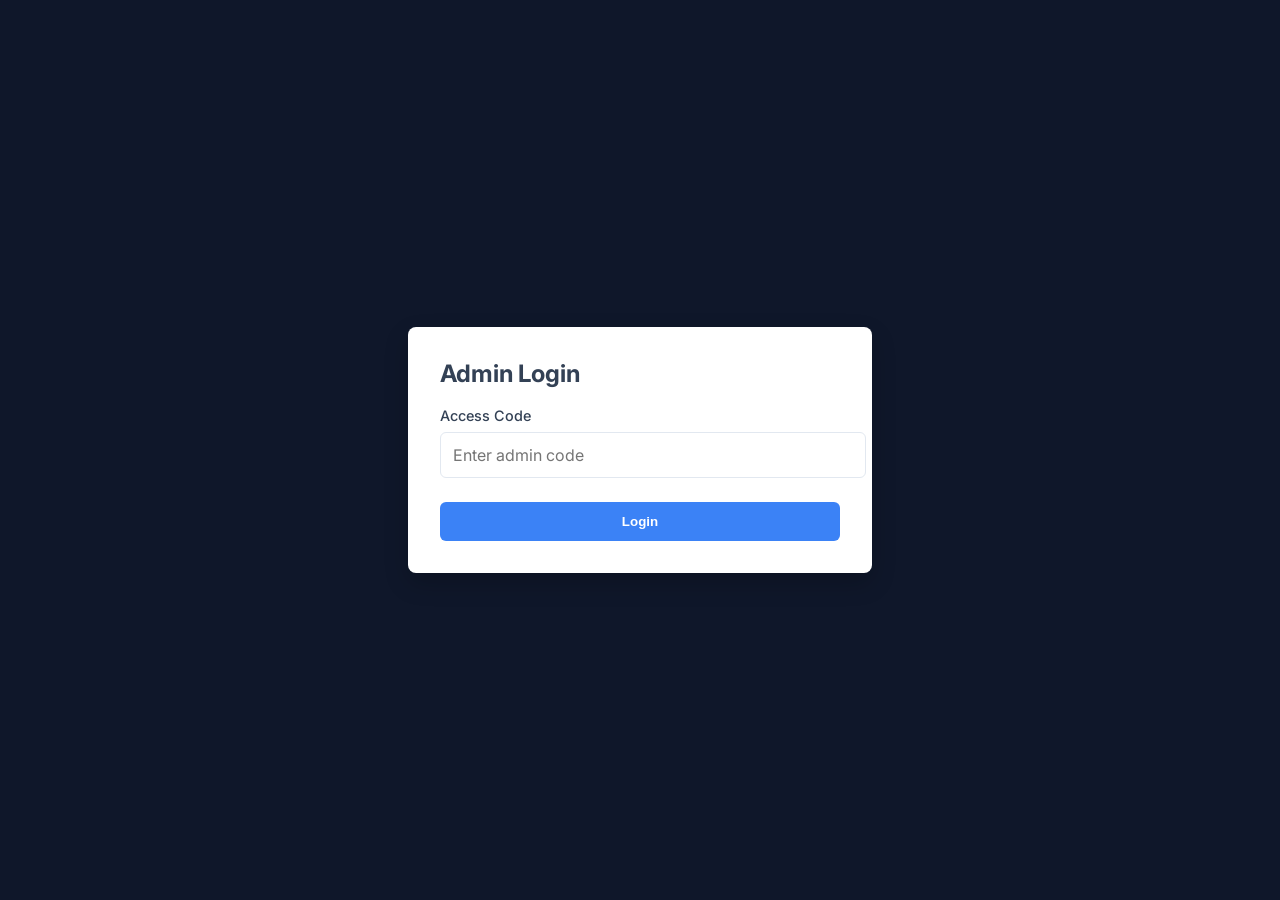
==== admin.html @ 921d5e76 "Add files via upload Back-end optimization for mobiles" ====
<!DOCTYPE html>
<html lang="en">

<head>
    <meta charset="UTF-8">
    <meta name="viewport" content="width=device-width, initial-scale=1.0">
    <script>
        // Redirect trailing slash URLs to admin.html to preserve relative script pathing on GitHub Pages
        if (window.location.pathname.endsWith('/admin/')) {
            window.location.replace(window.location.pathname.replace(/\/admin\/$/, '/admin.html') + window.location.search);
        }
    </script>
    <title>Copier Maximum Admin | Product Management</title>
    <!-- Re-using main variables but with admin specific layout -->
    <link href="https://fonts.googleapis.com/css2?family=Inter:wght@400;500;600;700&display=swap" rel="stylesheet">
    <link rel="stylesheet" href="https://cdnjs.cloudflare.com/ajax/libs/font-awesome/6.5.1/css/all.min.css">
    <style>
        :root {
            --primary: #0F172A;
            --accent: #3B82F6;
            --bg: #F1F5F9;
            --surface: #FFFFFF;
            --border: #E2E8F0;
            --text: #334155;
            --danger: #EF4444;
            --success: #10B981;
        }

        body {
            font-family: 'Inter', sans-serif;
            background: var(--bg);
            color: var(--text);
            margin: 0;
        }

        .login-overlay {
            position: fixed;
            inset: 0;
            background: var(--primary);
            z-index: 1000;
            display: flex;
            align-items: center;
            justify-content: center;
        }

        .login-box {
            background: var(--surface);
            padding: 2rem;
            border-radius: 8px;
            width: 100%;
            max-width: 400px;
            box-shadow: 0 10px 25px rgba(0, 0, 0, 0.2);
        }

        /* Layout */
        .admin-layout {
            display: flex;
            height: 100vh;
        }

        .sidebar {
            width: 250px;
            background: var(--primary);
            color: white;
            padding: 1.5rem;
            display: flex;
            flex-direction: column;
        }

        .sidebar-brand {
            font-size: 1.5rem;
            font-weight: bold;
            margin-bottom: 2rem;
            color: var(--accent);
        }

        .nav-item {
            padding: 0.75rem 1rem;
            color: #94A3B8;
            cursor: pointer;
            border-radius: 6px;
            margin-bottom: 0.5rem;
            transition: 0.2s;
        }

        .nav-item:hover,
        .nav-item.active {
            background: rgba(255, 255, 255, 0.1);
            color: white;
        }

        .main-content {
            flex: 1;
            padding: 2rem;
            overflow-y: auto;
        }

        .header {
            display: flex;
            justify-content: space-between;
            align-items: center;
            margin-bottom: 2rem;
        }

        .btn {
            padding: 0.75rem 1.5rem;
            border-radius: 6px;
            border: none;
            font-weight: 600;
            cursor: pointer;
        }

        .btn-primary {
            background: var(--accent);
            color: white;
        }

        /* Form */
        .card {
            background: var(--surface);
            padding: 2rem;
            border-radius: 8px;
            box-shadow: 0 1px 3px rgba(0, 0, 0, 0.1);
        }

        .form-grid {
            display: grid;
            grid-template-columns: 1fr 1fr;
            gap: 1.5rem;
        }

        .form-group {
            margin-bottom: 1.5rem;
        }

        .form-group.full {
            grid-column: span 2;
        }

        label {
            display: block;
            margin-bottom: 0.5rem;
            font-weight: 500;
            font-size: 0.9rem;
        }

        input,
        select,
        textarea {
            width: 100%;
            padding: 0.75rem;
            border: 1px solid var(--border);
            border-radius: 6px;
            font-family: inherit;
            font-size: 1rem;
        }

        /* Image Upload */
        .image-dropzone {
            border: 2px dashed var(--border);
            padding: 2rem;
            text-align: center;
            border-radius: 8px;
            cursor: pointer;
            transition: 0.2s;
        }

        .image-dropzone:hover {
            border-color: var(--accent);
            background: #F8FAFC;
        }

        .preview-grid {
            display: grid;
            grid-template-columns: repeat(auto-fill, minmax(100px, 1fr));
            gap: 1rem;
            margin-top: 1rem;
        }

        .preview-item {
            aspect-ratio: 1;
            border-radius: 6px;
            overflow: hidden;
            position: relative;
            border: 1px solid var(--border);
        }

        .preview-item img {
            width: 100%;
            height: 100%;
            object-fit: cover;
        }

        .hidden {
            display: none !important;
        }

        /* Pagination Styling */
        .pagination {
            display: flex;
            justify-content: center;
            align-items: center;
            gap: 0.5rem;
            margin-top: 1.5rem;
        }

        .page-btn {
            display: inline-flex;
            align-items: center;
            justify-content: center;
            padding: 0.4rem 0.8rem;
            min-width: 2.2rem;
            height: 2.2rem;
            border-radius: 6px;
            border: 1px solid var(--border);
            background: var(--surface);
            color: var(--text);
            font-size: 0.85rem;
            font-weight: 500;
            cursor: pointer;
            transition: all 0.2s ease;
        }

        .page-btn:hover:not(:disabled) {
            border-color: var(--accent);
            color: var(--accent);
            background-color: rgba(59, 130, 246, 0.05);
            transform: translateY(-1px);
        }

        .page-btn.active {
            background-color: var(--accent);
            color: white;
            border-color: var(--accent);
        }

        .page-btn:disabled {
            opacity: 0.5;
            cursor: not-allowed;
            background-color: #F1F5F9;
        }

        /* --- Mobile Responsive Enhancements (max-width: 768px) --- */
        
        /* Mobile Top Bar Styles */
        .mobile-admin-header {
            display: none;
            width: 100%;
            height: 60px;
            background: var(--primary);
            color: white;
            align-items: center;
            padding: 0 1rem;
            position: fixed;
            top: 0;
            left: 0;
            z-index: 1050;
            box-shadow: 0 2px 10px rgba(0, 0, 0, 0.1);
            box-sizing: border-box;
        }

        .mobile-nav-toggle {
            background: rgba(255, 255, 255, 0.1);
            border: none;
            color: white;
            font-size: 1.25rem;
            width: 40px;
            height: 40px;
            border-radius: 6px;
            cursor: pointer;
            display: flex;
            align-items: center;
            justify-content: center;
            margin-right: 1rem;
            transition: background 0.2s;
        }

        .mobile-nav-toggle:hover {
            background: rgba(255, 255, 255, 0.2);
        }

        .mobile-brand {
            font-weight: 700;
            font-size: 1.1rem;
            letter-spacing: 0.5px;
        }

        /* Sidebar Backdrop Overlay */
        .sidebar-overlay {
            display: none;
            position: fixed;
            inset: 0;
            background: rgba(15, 23, 42, 0.5);
            backdrop-filter: blur(4px);
            -webkit-backdrop-filter: blur(4px);
            z-index: 1090;
            opacity: 0;
            transition: opacity 0.3s ease;
            pointer-events: none;
        }

        .sidebar-overlay.active {
            opacity: 1;
            pointer-events: auto;
        }

        @media (max-width: 768px) {
            .mobile-admin-header {
                display: flex;
            }

            .sidebar-overlay {
                display: block;
            }

            .admin-layout {
                flex-direction: column;
                height: auto;
                min-height: 100vh;
            }

            /* Turn sidebar into drawer */
            .sidebar {
                position: fixed;
                left: -270px;
                top: 0;
                bottom: 0;
                width: 260px;
                z-index: 1100;
                height: 100vh;
                box-shadow: 5px 0 25px rgba(0, 0, 0, 0.15);
                transition: transform 0.3s cubic-bezier(0.4, 0, 0.2, 1);
            }

            .sidebar.open {
                transform: translateX(270px);
            }

            /* Layout Main Content adjustments */
            .main-content {
                padding: 1.5rem 1rem;
                margin-top: 60px; /* offset sticky mobile header */
                width: 100%;
                box-sizing: border-box;
            }

            .header {
                flex-direction: column;
                align-items: flex-start;
                gap: 1rem;
                margin-bottom: 1.5rem;
            }

            .header h1 {
                font-size: 1.5rem;
                margin: 0;
            }

            .header .btn {
                width: 100%;
                text-align: center;
            }

            /* Stack Form Grid */
            .form-grid {
                grid-template-columns: 1fr;
                gap: 1rem;
            }

            .form-group.full {
                grid-column: span 1;
            }

            .card {
                padding: 1.25rem;
            }

            /* Responsive Table wrappers */
            table th, table td {
                padding: 0.75rem 0.5rem !important;
                font-size: 0.85rem;
            }

            .btn {
                padding: 0.6rem 1rem;
                font-size: 0.9rem;
            }

            /* Preview Grid optimization */
            .preview-grid {
                grid-template-columns: repeat(auto-fill, minmax(80px, 1fr));
                gap: 0.75rem;
            }

            /* Login Overlay container adjust */
            .login-box {
                margin: 0 1rem;
                padding: 1.5rem;
                max-width: 100%;
            }
        }
    </style>
</head>

<body>

    <!-- Login Screen -->
    <div id="login-screen" class="login-overlay">
        <div class="login-box">
            <h2 style="margin-top:0">Admin Login</h2>
            <div class="form-group">
                <label>Access Code</label>
                <input type="password" id="access-code" placeholder="Enter admin code">
            </div>
            <button id="login-btn" class="btn btn-primary" style="width:100%">Login</button>
        </div>
    </div>

    <!-- Main Dashboard -->
    <div id="admin-dashboard" class="admin-layout hidden">
        <!-- Sidebar Backdrop Overlay -->
        <div id="sidebar-overlay" class="sidebar-overlay"></div>

        <!-- Mobile Header Bar -->
        <div class="mobile-admin-header">
            <button class="mobile-nav-toggle" id="mobile-nav-toggle" aria-label="Toggle Navigation">
                <i class="fas fa-bars"></i>
            </button>
            <div class="mobile-brand">Copier Maximum Admin</div>
        </div>

        <aside class="sidebar">
            <div class="sidebar-brand">Copier Maximum Solutions</div>
            <div class="nav-item active" onclick="window.AdminApp.switchTab('add')"><i class="fas fa-plus-circle"></i> Add
                Product</div>
            <div class="nav-item" onclick="window.AdminApp.switchTab('list')"><i class="fas fa-list"></i> Product List</div>
            <div class="nav-item" onclick="window.AdminApp.switchTab('settings')"><i class="fas fa-cog"></i> Settings</div>
            <div style="margin-top: auto;">
                <div class="nav-item" onclick="location.reload()"><i class="fas fa-sign-out-alt"></i> Logout</div>
                <div style="margin-top: 1rem; padding: 0 2.75rem; color: #A8293B; font-size: 0.85rem; font-weight: bold;">
                    Powered by <a href="https://www.techbrain.africa" target="_blank" style="color: #A8293B; text-decoration: none; font-weight: bold;">TechBrain</a>
                </div>
            </div>
        </aside>

        <main class="main-content">

            <!-- Add Product View -->
            <div id="view-add" class="view-section">
                <div class="header">
                    <h1 id="form-title">Add New Product</h1>
                </div>

                <div class="card">
                    <form id="product-form">
                        <input type="hidden" name="rowId" id="rowId" value="">
                        <input type="hidden" name="existingImages" id="existingImages" value="">
                        <div class="form-grid">
                            <div class="form-group">
                                <label>Product Name</label>
                                <input type="text" name="name" required placeholder="e.g. Kyocera Taskalfa 3511i">
                            </div>

                            <div class="form-group">
                                <label>Category</label>
                                <select name="category" required>
                                    <option value="Refurbished Copiers">Refurbished Copiers</option>
                                    <option value="Drum units">Drum units</option>
                                    <option value="Kyocera B/W A4 Printers">Kyocera B/W A4 Printers</option>
                                    <option value="Toner Refills">Toner Refills</option>
                                    <option value="Toners">Toners</option>
                                    <option value="Accessories">Accessories</option>
                                    <option value="Brand New Copiers">Brand New Copiers</option>
                                    <option value="Laptops & Computers">Laptops & Computers</option>
                                    <option value="Spare Parts">Spare Parts</option>
                                    <option value="Office Printers">Office Printers</option>
                                </select>
                            </div>

                            <div class="form-group">
                                <label>Price (KES)</label>
                                <input type="number" name="price" required placeholder="55000">
                            </div>

                            <div class="form-group">
                                <label>Original Price (Optional - for Strikethrough)</label>
                                <input type="number" name="old_price" placeholder="65000">
                            </div>

                            <div class="form-group full">
                                <label>Description</label>
                                <textarea name="description" rows="4"
                                    placeholder="Detailed product specifications..."></textarea>
                            </div>

                            <div class="form-group full">
                                <label>Product Images</label>
                                <div class="image-dropzone" id="dropzone">
                                    <i class="fas fa-cloud-upload-alt fa-2x"
                                        style="color:var(--text); margin-bottom:0.5rem"></i>
                                    <p>Click to upload or drag & drop images here</p>
                                    <!-- Hidden File Input -->
                                    <input type="file" id="file-input" multiple accept="image/*" class="hidden">
                                </div>
                                <div id="preview-area" class="preview-grid"></div>
                            </div>
                        </div>

                        <div style="text-align: right; margin-top: 2rem;">
                            <button type="submit" class="btn btn-primary">
                                <i class="fas fa-save"></i> Save Product
                            </button>
                        </div>
                    </form>
                </div>
            </div>

            <!-- List View Placeholder -->
            <div id="view-list" class="view-section hidden">
                <div class="header">
                    <h1>Product Inventory <span id="inventory-counter" style="font-size: 1.1rem; font-weight: 500; color: var(--text); opacity: 0.7; margin-left: 0.5rem;">(Total: 0)</span></h1>
                    <button class="btn btn-primary" onclick="window.AdminApp.switchTab('add')"><i class="fas fa-plus"></i> Add New</button>
                </div>
                <div class="card">
                    <div id="inventory-loading">Fetching current inventory...</div>
                    <div style="overflow-x: auto;">
                        <table style="width: 100%; text-align: left; border-collapse: collapse; min-width: 600px;">
                            <thead>
                                <tr style="border-bottom: 2px solid var(--border);">
                                    <th style="padding: 1rem;">Image</th>
                                    <th style="padding: 1rem;">Name</th>
                                    <th style="padding: 1rem;">Category</th>
                                    <th style="padding: 1rem;">Price</th>
                                    <th style="padding: 1rem;">Actions</th>
                                </tr>
                            </thead>
                            <tbody id="inventory-table-body">
                                <!-- Populated dynamically -->
                            </tbody>
                        </table>
                    </div>
                    <div id="inventory-pagination" class="pagination"></div>
                </div>
            </div>

            <!-- Settings View (Brands & Testimonials) -->
            <div id="view-settings" class="view-section hidden">
                <div class="header">
                    <h1>Backend Content Settings</h1>
                </div>

                <!-- Brands Management -->
                <div class="card" style="margin-bottom: 2rem;">
                    <h2>Manage Global Brands</h2>
                    <p style="margin-bottom: 1.5rem; color: var(--text); opacity: 0.8;">Upload corporate brand partner logos. Real logos will display in the brand slider.</p>
                    
                    <form id="brand-form" style="margin-bottom: 2rem;">
                        <input type="hidden" id="brand-row-id" name="brandRowId" value="">
                        <input type="hidden" id="brand-existing-logo" name="brandExistingLogo" value="">
                        <div id="brand-form-title" style="font-weight:700; font-size:1rem; margin-bottom:1rem; color:var(--primary);">Add New Brand</div>
                        <div class="form-grid">
                            <div class="form-group">
                                <label>Brand Name</label>
                                <input type="text" name="brandName" id="brand-name-input" required placeholder="e.g. Kyocera, Ricoh">
                            </div>
                            <div class="form-group">
                                <label>Brand Logo Image <span id="brand-logo-hint" style="font-size:0.8rem;font-weight:400;color:var(--text);opacity:0.7;"></span></label>
                                <input type="file" id="brand-logo-input" accept="image/*">
                            </div>
                        </div>
                        <div style="text-align: right; margin-top: 1rem; display:flex; gap:0.75rem; justify-content:flex-end;">
                            <button type="button" id="brand-cancel-edit" class="btn" style="display:none; background:var(--border); color:var(--text);" onclick="window.AdminApp.cancelBrandEdit()">
                                <i class="fas fa-times"></i> Cancel Edit
                            </button>
                            <button type="submit" id="brand-submit-btn" class="btn btn-primary">
                                <i class="fas fa-plus"></i> Add Brand Logo
                            </button>
                        </div>
                    </form>

                    <h3 style="border-bottom: 2px solid var(--border); padding-bottom: 0.5rem; margin-top: 2rem;">Current Brands</h3>
                    <div style="overflow-x: auto; margin-top: 1rem;">
                        <table style="width: 100%; text-align: left; border-collapse: collapse;">
                            <thead>
                                <tr style="border-bottom: 1px solid var(--border); color: var(--text);">
                                    <th style="padding: 0.5rem 1rem;">Logo</th>
                                    <th style="padding: 0.5rem 1rem;">Brand Name</th>
                                    <th style="padding: 0.5rem 1rem;">Actions</th>
                                </tr>
                            </thead>
                            <tbody id="brands-table-body">
                                <tr><td colspan="3" style="padding: 1rem; text-align: center;">Loading brand lists...</td></tr>
                            </tbody>
                        </table>
                    </div>
                </div>

                <!-- Testimonials Management -->
                <div class="card">
                    <h2>Manage Happy Customers Testimonials</h2>
                    <p style="margin-bottom: 1.5rem; color: var(--text); opacity: 0.8;">Add customer reviews and ratings to show on the testimonials slider.</p>
                    
                    <form id="testimonial-form" style="margin-bottom: 2rem;">
                        <input type="hidden" id="testimonial-row-id" name="testimonialRowId" value="">
                        <input type="hidden" id="testimonial-existing-photo" name="testimonialExistingPhoto" value="">
                        <div id="testimonial-form-title" style="font-weight:700; font-size:1rem; margin-bottom:1rem; color:var(--primary);">Add New Testimonial</div>
                        <div class="form-grid">
                            <div class="form-group">
                                <label>Client Name</label>
                                <input type="text" name="clientName" id="client-name-input" required placeholder="e.g. John Doe">
                            </div>
                            <div class="form-group">
                                <label>Client Role / Company Name</label>
                                <input type="text" name="clientRole" id="client-role-input" required placeholder="e.g. Director, Grogan Spares Zone">
                            </div>
                            <div class="form-group">
                                <label>Star Rating</label>
                                <select name="clientRating" id="client-rating-input" required>
                                    <option value="5">5 Stars</option>
                                    <option value="4">4 Stars</option>
                                    <option value="3">3 Stars</option>
                                    <option value="2">2 Stars</option>
                                    <option value="1">1 Star</option>
                                </select>
                            </div>
                            <div class="form-group">
                                <label>Client Photo (Optional) <span id="client-photo-hint" style="font-size:0.8rem;font-weight:400;color:var(--text);opacity:0.7;"></span></label>
                                <input type="file" id="client-photo-input" accept="image/*">
                            </div>
                            <div class="form-group full">
                                <label>Testimonial Review Text</label>
                                <textarea name="clientText" id="client-text-input" rows="3" required placeholder="Describe their premium experience..."></textarea>
                            </div>
                        </div>
                        <div style="text-align: right; margin-top: 1rem; display:flex; gap:0.75rem; justify-content:flex-end;">
                            <button type="button" id="testimonial-cancel-edit" class="btn" style="display:none; background:var(--border); color:var(--text);" onclick="window.AdminApp.cancelTestimonialEdit()">
                                <i class="fas fa-times"></i> Cancel Edit
                            </button>
                            <button type="submit" id="testimonial-submit-btn" class="btn btn-primary">
                                <i class="fas fa-plus"></i> Add Testimonial
                            </button>
                        </div>
                    </form>

                    <h3 style="border-bottom: 2px solid var(--border); padding-bottom: 0.5rem; margin-top: 2rem;">Current Testimonials</h3>
                    <div style="overflow-x: auto; margin-top: 1rem;">
                        <table style="width: 100%; text-align: left; border-collapse: collapse;">
                            <thead>
                                <tr style="border-bottom: 1px solid var(--border); color: var(--text);">
                                    <th style="padding: 0.5rem 1rem;">Photo</th>
                                    <th style="padding: 0.5rem 1rem;">Name & Role</th>
                                    <th style="padding: 0.5rem 1rem;">Review Text</th>
                                    <th style="padding: 0.5rem 1rem;">Rating</th>
                                    <th style="padding: 0.5rem 1rem;">Actions</th>
                                </tr>
                            </thead>
                            <tbody id="testimonials-table-body">
                                <tr><td colspan="5" style="padding: 1rem; text-align: center;">Loading customer testimonials...</td></tr>
                            </tbody>
                        </table>
                    </div>
                </div>
            </div>

        </main>
    </div>

    <script>
        // Mobile Sidebar Drawer Toggle
        document.addEventListener('DOMContentLoaded', () => {
            const toggleBtn = document.getElementById('mobile-nav-toggle');
            const sidebar = document.querySelector('.sidebar');
            const overlay = document.getElementById('sidebar-overlay');

            if (toggleBtn && sidebar && overlay) {
                const toggleSidebar = () => {
                    sidebar.classList.toggle('open');
                    overlay.classList.toggle('active');
                };

                toggleBtn.addEventListener('click', toggleSidebar);
                overlay.addEventListener('click', toggleSidebar);

                // Auto-close sidebar drawer when navigating tabs
                document.querySelectorAll('.sidebar .nav-item').forEach(item => {
                    item.addEventListener('click', () => {
                        sidebar.classList.remove('open');
                        overlay.classList.remove('active');
                    });
                });
            }
        });
    </script>
    <script src="config.js"></script>
    <script type="module" src="admin.js"></script>
</body>

</html>
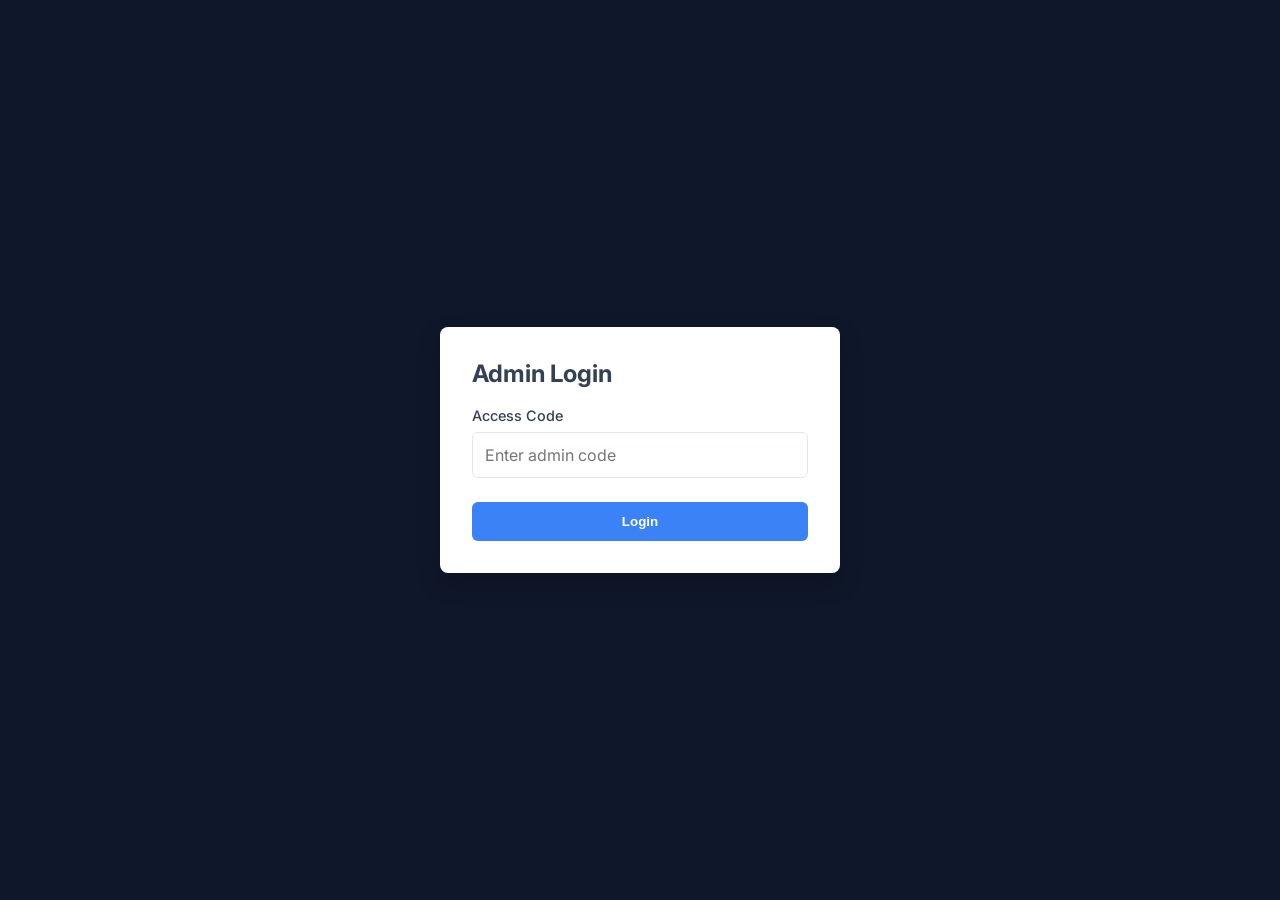
==== commit f42e2d93: "Add files via upload" ====
--- a/admin.html
+++ b/admin.html
@@ -15,9 +15,15 @@
     <link href="https://fonts.googleapis.com/css2?family=Inter:wght@400;500;600;700&display=swap" rel="stylesheet">
     <link rel="stylesheet" href="https://cdnjs.cloudflare.com/ajax/libs/font-awesome/6.5.1/css/all.min.css">
     <style>
+        * {
+            box-sizing: border-box;
+        }
+
         :root {
             --primary: #0F172A;
             --accent: #3B82F6;
+            --accent-color: #3B82F6;
+            --accent-hover: #2563EB;
             --bg: #F1F5F9;
             --surface: #FFFFFF;
             --border: #E2E8F0;
@@ -306,97 +312,171 @@
 
         @media (max-width: 768px) {
             .mobile-admin-header {
-                display: flex;
+                display: flex !important;
+                background: rgba(15, 23, 42, 0.96);
+                backdrop-filter: blur(16px);
+                -webkit-backdrop-filter: blur(16px);
+                border-bottom: 1px solid rgba(255, 255, 255, 0.08);
+                height: 60px;
+                padding: 0 1.25rem;
+                justify-content: flex-start;
+            }
+
+            .mobile-brand {
+                font-weight: 700;
+                font-size: 1.15rem;
+                color: #FFFFFF;
+                letter-spacing: 0.5px;
+                margin-left: 0.25rem;
             }
 
             .sidebar-overlay {
-                display: block;
+                display: block !important;
+                background: rgba(15, 23, 42, 0.6);
+                backdrop-filter: blur(6px);
+                -webkit-backdrop-filter: blur(6px);
             }
 
             .admin-layout {
-                flex-direction: column;
-                height: auto;
-                min-height: 100vh;
+                flex-direction: column !important;
+                height: auto !important;
+                min-height: 100vh !important;
+                background: var(--bg);
             }
 
             /* Turn sidebar into drawer */
             .sidebar {
-                position: fixed;
-                left: -270px;
-                top: 0;
-                bottom: 0;
-                width: 260px;
-                z-index: 1100;
-                height: 100vh;
-                box-shadow: 5px 0 25px rgba(0, 0, 0, 0.15);
-                transition: transform 0.3s cubic-bezier(0.4, 0, 0.2, 1);
+                position: fixed !important;
+                left: -290px !important;
+                top: 0 !important;
+                bottom: 0 !important;
+                width: 280px !important;
+                z-index: 1100 !important;
+                height: 100vh !important;
+                background: rgba(15, 23, 42, 0.98) !important;
+                backdrop-filter: blur(24px);
+                -webkit-backdrop-filter: blur(24px);
+                box-shadow: 10px 0 40px rgba(0, 0, 0, 0.3) !important;
+                transition: transform 0.4s cubic-bezier(0.16, 1, 0.3, 1) !important;
+                padding: 4rem 1.5rem 2rem 1.5rem !important; /* spacing for top close button */
             }
 
             .sidebar.open {
-                transform: translateX(270px);
-            }
-
-            /* Layout Main Content adjustments */
+                transform: translateX(290px) !important;
+            }
+
+            /* Close Button inside Sidebar */
+            .sidebar-close-btn {
+                position: absolute !important;
+                top: 1.25rem !important;
+                right: 1.25rem !important;
+                background: rgba(255, 255, 255, 0.08) !important;
+                border: none !important;
+                color: #94A3B8 !important;
+                width: 36px !important;
+                height: 36px !important;
+                border-radius: 50% !important;
+                display: flex !important;
+                align-items: center !important;
+                justify-content: center !important;
+                font-size: 1.15rem !important;
+                cursor: pointer !important;
+                transition: all 0.2s ease !important;
+            }
+
+            .sidebar-close-btn:hover {
+                background: rgba(239, 68, 68, 0.15) !important;
+                color: #EF4444 !important;
+            }
+
+            /* Navigation Links inside Mobile Drawer */
+            .sidebar-brand {
+                font-size: 1.35rem !important;
+                margin-bottom: 2rem !important;
+                text-align: center;
+                border-bottom: 1px solid rgba(255, 255, 255, 0.08);
+                padding-bottom: 1rem;
+            }
+
+            .nav-item {
+                padding: 0.9rem 1.25rem !important;
+                font-size: 1.05rem !important;
+                margin-bottom: 0.6rem !important;
+                display: flex !important;
+                align-items: center !important;
+                gap: 0.75rem !important;
+            }
+
+            /* Layout Main Content - Crucial height & scrolling overrides */
             .main-content {
-                padding: 1.5rem 1rem;
-                margin-top: 60px; /* offset sticky mobile header */
-                width: 100%;
-                box-sizing: border-box;
+                padding: 1.5rem 1rem !important;
+                margin-top: 60px !important; /* offset sticky mobile header */
+                width: 100% !important;
+                box-sizing: border-box !important;
+                overflow-y: visible !important; /* Let body handle vertical scrolling */
+                height: auto !important;
+                flex: none !important;
             }
 
             .header {
-                flex-direction: column;
-                align-items: flex-start;
-                gap: 1rem;
-                margin-bottom: 1.5rem;
+                flex-direction: column !important;
+                align-items: flex-start !important;
+                gap: 1rem !important;
+                margin-bottom: 1.5rem !important;
             }
 
             .header h1 {
-                font-size: 1.5rem;
-                margin: 0;
+                font-size: 1.6rem !important;
+                margin: 0 !important;
             }
 
             .header .btn {
-                width: 100%;
+                width: 100% !important;
                 text-align: center;
+                justify-content: center;
             }
 
             /* Stack Form Grid */
             .form-grid {
-                grid-template-columns: 1fr;
-                gap: 1rem;
+                grid-template-columns: 1fr !important;
+                gap: 1rem !important;
             }
 
             .form-group.full {
-                grid-column: span 1;
+                grid-column: span 1 !important;
             }
 
             .card {
-                padding: 1.25rem;
-            }
-
-            /* Responsive Table wrappers */
+                padding: 1.5rem 1.25rem !important;
+                border-radius: 12px !important;
+                box-shadow: 0 4px 15px rgba(0,0,0,0.03) !important;
+                margin-bottom: 1.5rem;
+            }
+
+            /* Table scaling & scrollability */
             table th, table td {
-                padding: 0.75rem 0.5rem !important;
-                font-size: 0.85rem;
+                padding: 0.85rem 0.5rem !important;
+                font-size: 0.825rem !important;
             }
 
             .btn {
-                padding: 0.6rem 1rem;
-                font-size: 0.9rem;
+                padding: 0.5rem 0.85rem !important;
+                font-size: 0.85rem !important;
+                border-radius: 8px !important;
             }
 
             /* Preview Grid optimization */
             .preview-grid {
-                grid-template-columns: repeat(auto-fill, minmax(80px, 1fr));
-                gap: 0.75rem;
+                grid-template-columns: repeat(auto-fill, minmax(80px, 1fr)) !important;
+                gap: 0.75rem !important;
             }
 
             /* Login Overlay container adjust */
             .login-box {
-                margin: 0 1rem;
-                padding: 1.5rem;
-                max-width: 100%;
+                margin: 0 1rem !important;
+                padding: 2rem 1.5rem !important;
+                max-width: 90% !important;
+                border-radius: 12px !important;
             }
         }
     </style>
@@ -430,6 +510,10 @@
         </div>
 
         <aside class="sidebar">
+            <!-- Close Button for Mobile Drawer -->
+            <button class="sidebar-close-btn hidden-desktop" id="sidebar-close-btn" aria-label="Close Navigation">
+                <i class="fas fa-times"></i>
+            </button>
             <div class="sidebar-brand">Copier Maximum Solutions</div>
             <div class="nav-item active" onclick="window.AdminApp.switchTab('add')"><i class="fas fa-plus-circle"></i> Add
                 Product</div>
@@ -671,6 +755,7 @@
             const toggleBtn = document.getElementById('mobile-nav-toggle');
             const sidebar = document.querySelector('.sidebar');
             const overlay = document.getElementById('sidebar-overlay');
+            const closeBtn = document.getElementById('sidebar-close-btn');
 
             if (toggleBtn && sidebar && overlay) {
                 const toggleSidebar = () => {
@@ -680,6 +765,9 @@
 
                 toggleBtn.addEventListener('click', toggleSidebar);
                 overlay.addEventListener('click', toggleSidebar);
+                if (closeBtn) {
+                    closeBtn.addEventListener('click', toggleSidebar);
+                }
 
                 // Auto-close sidebar drawer when navigating tabs
                 document.querySelectorAll('.sidebar .nav-item').forEach(item => {
